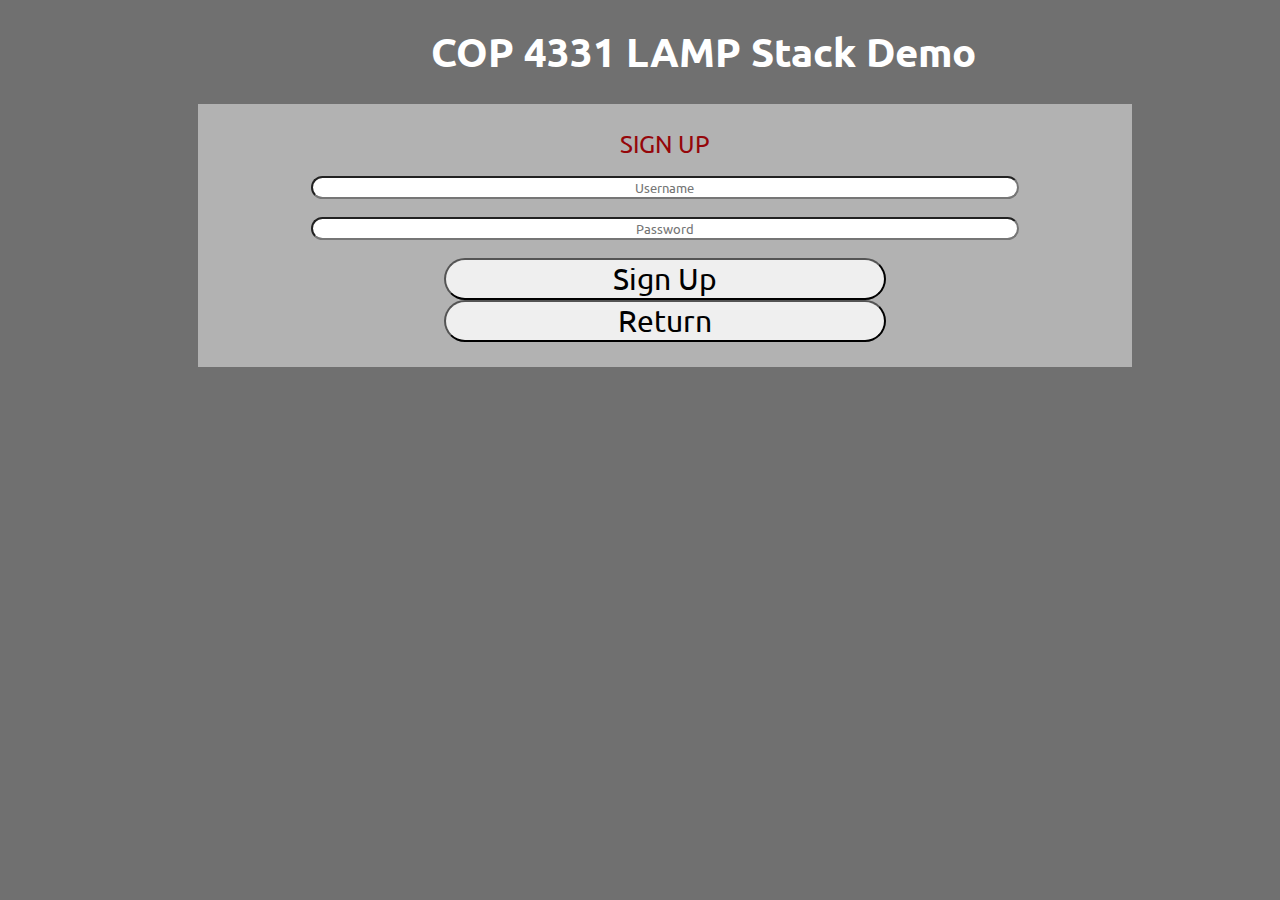
==== createaccount.html @ 1a428d56 "complete reference to createaccount.html" ====
<html>
<head>
	<title>COP 4331 LAMP Stack Demo</title>
	<script type="text/javascript" src="js/md5.js"></script>
	<script type="text/javascript" src="js/code.js"></script>
    <link href="css/styles.css" rel="stylesheet">	
    <link href="https://fonts.googleapis.com/css?family=Ubuntu" rel="stylesheet">
</head>
<body>

<h1 id="title">COP 4331 LAMP Stack Demo</h1>

<div id="signUpDiv">
	<span id="inner-title">SIGN UP</span>
	<input type="text" id="Username" placeholder="Username" /><br />
	<input type="password" id="Password" placeholder="Password"/><br />
	<button type="button" id="signInButton" class="buttons" onclick="doSignUp();">Sign Up </button>
	<span id="signInResult"></span>	
	<button type="button" id="returnButton" class="buttons">Return </button>
	
	<script type="text/javascript">
		document.getElementById("returnButton").onclick= function () 
		{
			location.href = "index.html";
		};
	</script>


</div>

</body>
</html>
---- css/styles.css ----
body 
{
    background-color: #707070;
}

#title 
{
    font-size: 40px;
    width: 100%;
    margin: 2% 5%;
    text-align: center;
    font-family: 'Ubuntu', sans-serif;
    color: #FFFFFF;
}

#loginDiv
{
    font-size: 30px;
    width: 70%;
    margin-left: 15%;
    padding: 25px;
    background-color: #b2b2b2;
}

#signUpDiv
{
    font-size: 30px;
    width: 70%;
    margin-left: 15%;
    padding: 25px;
    background-color: #b2b2b2;
}

#loggedInDiv
{
    font-size: 30px;
    width: 70%;
    margin-left: 15%;
    padding: 25px;
    background-color: #b2b2b2;
}

#accessUIDiv
{
    font-size: 30px;
    width: 70%;
    margin-left: 15%;
    padding: 25px;
    background-color: #b2b2b2;
}

.buttons
{
    font-size: 30px;
    border-radius: 25px;
    width: 50%;
    margin-left: 25%;
    font-family: 'Ubuntu', sans-serif;
}

.buttons:hover{
    background-color: #00d5124f;
    color: #FFFFFF;
    opacity: 50%;
}

#loginName
{
	font-size: 30px;
}
#loginPassword
{
	font-size: 30px;
}
#searchText
{
	font-size: 30px;
}
#colorText
{
	font-size: 30px;
}

input[type="text"],input[type="password"]{
    border-radius: 25px;
    text-align: center;
    width: 80%;
    margin-left: 10%;
    margin-bottom: 2%;
    font-family: 'Ubuntu', sans-serif;
}

#inner-title{
    display: inline-block;
    font-size: 0.8em;
    width: 90%;
    text-align: center;
    margin-left: 5%;
    margin-bottom: 2%;
    font-family: 'Ubuntu', sans-serif;
    color: #95060a;
}

#loginResult{
    display: inline-block;
    font-size: 0.8em;
    width: 90%;
    text-align: center;
    margin-left: 5%;
    margin-bottom: 2%;
    font-family: 'Ubuntu', sans-serif;
    color: #95060a;
}

#userName{
    display: inline-block;
    width: 80%;
    margin-left: 10%;
    text-align: center;
}

#logoutButton{
    width: 20%;
    margin-left: 40%;
}

select{
    width: 30%;
    margin-left: 35%;
    margin-top: 2%;
    font-size: 0.75em;
    font-family: 'Ubuntu', sans-serif;
}

#colorSearchResult{
    display: none;
}

#colorAddResult{
    display: inline-block;
    font-size: 0.8em;
    width: 90%;
    text-align: center;
    margin-left: 5%;
    margin-top: 2%;
    margin-bottom: 1%;
    font-family: 'Ubuntu', sans-serif;
    color: #95060a;
}
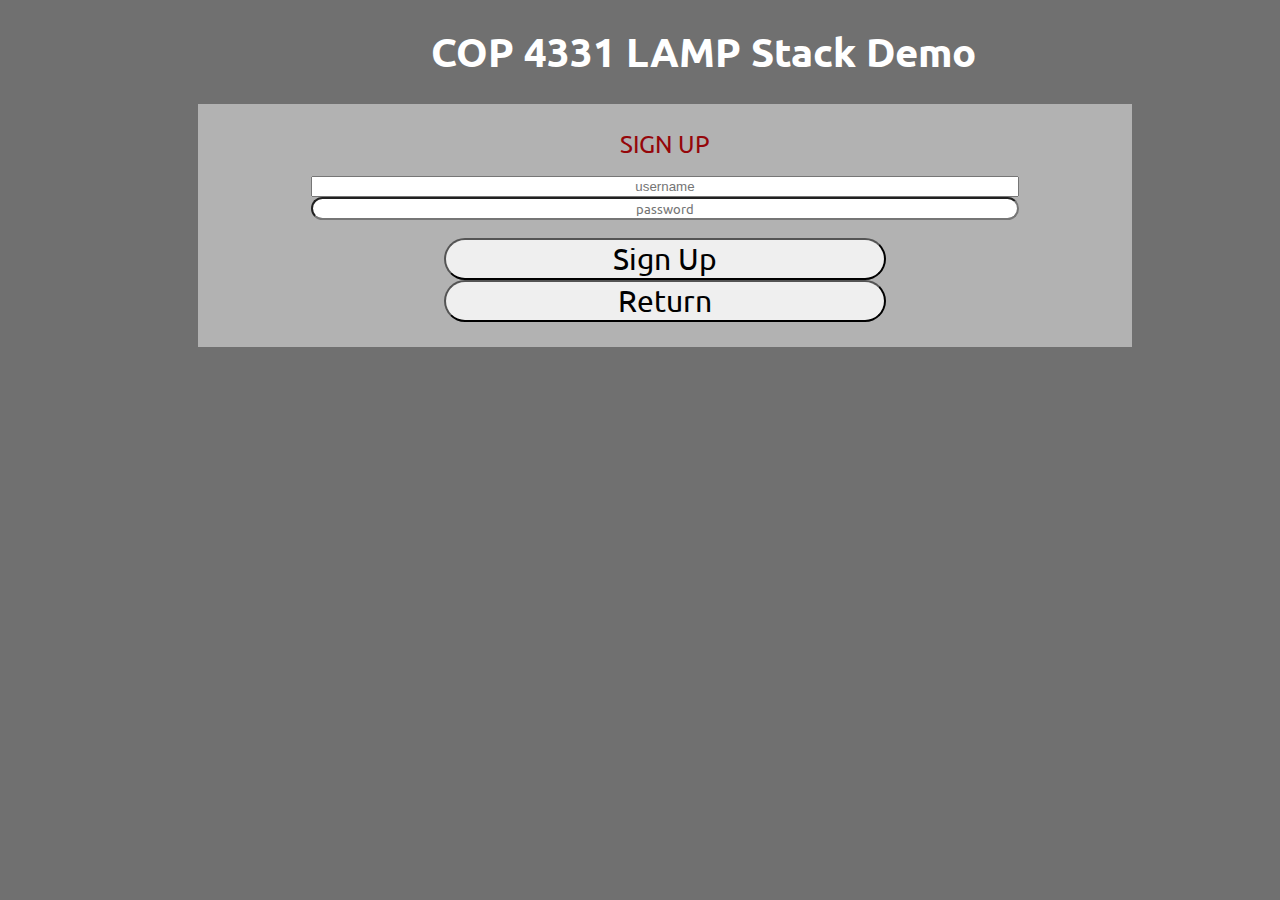
==== commit 99b7771d: "Add js for add_user" ====
--- a/createaccount.html
+++ b/createaccount.html
@@ -13,8 +13,8 @@
 
 <div id="signUpDiv">
 	<span id="inner-title">SIGN UP</span>
-	<input type="text" id="Username" placeholder="Username" /><br />
-	<input type="password" id="Password" placeholder="Password"/><br />
+	<input type="username" id="username" placeholder="username" /><br />
+	<input type="password" id="password" placeholder="password"/><br />
 	<button type="button" id="signInButton" class="buttons" onclick="doSignUp();">Sign Up </button>
 	<span id="signInResult"></span>	
 	<button type="button" id="returnButton" class="buttons">Return </button>
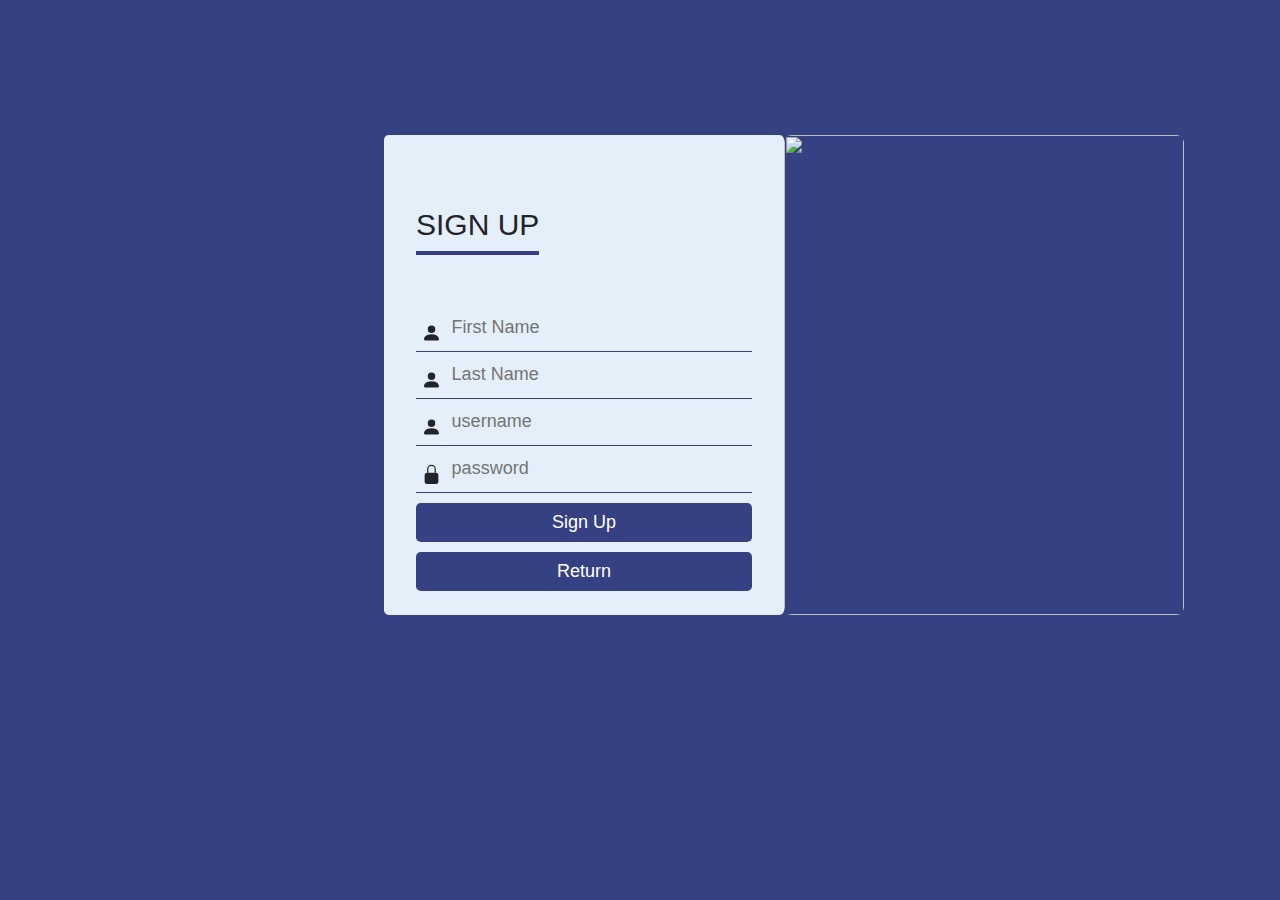
==== commit 33d486f0: "Update createaccount.html" ====
--- a/createaccount.html
+++ b/createaccount.html
@@ -1,33 +1,61 @@
 
 <html>
 <head>
+	<meta charset="UTF-8">
+	<meta http-equiv="X-UA-Compatible" content="IE=edge">
+	<meta name="viewport" content="width = device-width, initial-scale=1">
 	<title>COP 4331 LAMP Stack Demo</title>
+    <link rel="stylesheet" type="text/css" href="https://stackpath.bootstrapcdn.com/bootstrap/4.5.2/css/bootstrap.min.css">
 	<script type="text/javascript" src="js/md5.js"></script>
 	<script type="text/javascript" src="js/code.js"></script>
-    <link href="css/styles.css" rel="stylesheet">	
-    <link href="https://fonts.googleapis.com/css?family=Ubuntu" rel="stylesheet">
+    <link href="css/signup_styles.css" rel="stylesheet">	
 </head>
 <body>
-
-<h1 id="title">COP 4331 LAMP Stack Demo</h1>
-
-<div id="signUpDiv">
-	<span id="inner-title">SIGN UP</span>
-	<input type="username" id="username" placeholder="username" /><br />
-	<input type="password" id="password" placeholder="password"/><br />
-	<button type="button" id="signInButton" class="buttons" onclick="doSignUp();">Sign Up </button>
-	<span id="signInResult"></span>	
-	<button type="button" id="returnButton" class="buttons">Return </button>
-	
+	<div class="container" id="container">
+	<div class="jumbotron">
+	<img src="images/blue.jpg">
+	<div id="signUpDiv">
+	<h4>SIGN UP</h4>
+	<div class="textbox">
+		<svg width="1em" height="1em" viewBox="0 0 12 16" class="bi bi-person-fill" fill="currentColor" xmlns="http://www.w3.org/2000/svg">
+			<path fill-rule="evenodd" d="M3 14s-1 0-1-1 1-4 6-4 6 3 6 4-1 1-1 1H3zm5-6a3 3 0 1 0 0-6 3 3 0 0 0 0 6z"/>
+		</svg>
+		<input type="text" id="firstName" placeholder="First Name" /><br />
+	</div>
+	<div class="textbox">
+		<svg width="1em" height="1em" viewBox="0 0 12 16" class="bi bi-person-fill" fill="currentColor" xmlns="http://www.w3.org/2000/svg">
+			<path fill-rule="evenodd" d="M3 14s-1 0-1-1 1-4 6-4 6 3 6 4-1 1-1 1H3zm5-6a3 3 0 1 0 0-6 3 3 0 0 0 0 6z"/>
+		  </svg>
+		  <input type="text" id="lastName" placeholder="Last Name" /><br />
+	</div>
+	<div class="textbox">
+		<svg width="1em" height="1em" viewBox="0 0 12 16" class="bi bi-person-fill" fill="currentColor" xmlns="http://www.w3.org/2000/svg">
+			<path fill-rule="evenodd" d="M3 14s-1 0-1-1 1-4 6-4 6 3 6 4-1 1-1 1H3zm5-6a3 3 0 1 0 0-6 3 3 0 0 0 0 6z"/>
+		</svg>
+		<input type="username" id="username" placeholder="username" /><br />
+	</div>
+	<div class="textbox">
+		<svg width="1em" height="1em" viewBox="0 0 12 16" class="bi bi-lock-fill" fill="currentColor" xmlns="http://www.w3.org/2000/svg">
+			<path d="M2.5 9a2 2 0 0 1 2-2h7a2 2 0 0 1 2 2v5a2 2 0 0 1-2 2h-7a2 2 0 0 1-2-2V9z"/>
+			<path fill-rule="evenodd" d="M4.5 4a3.5 3.5 0 1 1 7 0v3h-1V4a2.5 2.5 0 0 0-5 0v3h-1V4z"/>
+		</svg>
+		<input type="password" id="password" placeholder="password"/><br />
+	</div>
+	<button type="button" id="signInButton" class="btn btn-default btn-lg" onclick="doSignUp();">Sign Up </button>
+	<button type="button" id="returnButton" class="btn btn-default btn-lg">Return </button>
 	<script type="text/javascript">
 		document.getElementById("returnButton").onclick= function () 
 		{
 			location.href = "index.html";
 		};
 	</script>
-
+	<span style="font-weight:bold" id="signInResult"></span>	
 
 </div>
+</div>
+</div>
 
+<script src="https://code.jquery.com/jquery-3.5.1.slim.min.js" integrity="sha384-DfXdz2htPH0lsSSs5nCTpuj/zy4C+OGpamoFVy38MVBnE+IbbVYUew+OrCXaRkfj" crossorigin="anonymous"></script>
+<script src="https://cdn.jsdelivr.net/npm/popper.js@1.16.1/dist/umd/popper.min.js" integrity="sha384-9/reFTGAW83EW2RDu2S0VKaIzap3H66lZH81PoYlFhbGU+6BZp6G7niu735Sk7lN" crossorigin="anonymous"></script>
 </body>
 </html>
--- a/css/signup_styles.css
+++ b/css/signup_styles.css
@@ -0,0 +1,73 @@
+.btn{
+	width:100%;
+	background-color: #354182;
+	color: white;
+        padding: 5px;
+	font-size:18px;
+	cursor:pointer;
+	margin: 0px 0px;
+        margin-top: 10px;
+    }
+.btn:hover {
+ 	background-color: #1C255F;
+ 	color: white;
+	box-shadow: 0 12px 16px 0 rgba(0,0,0,0.24), 0 17px 50px 0 rgba(0,0,0,0.19);
+
+}
+
+.jumbotron{
+	width:400px;
+    height: 480px;
+	position:absolute;
+	top:15%;
+	left:30%;
+	background-color: #E4EFF9;
+	margin: 0 auto;	
+
+}
+
+img{
+	border-radius:8px;
+	width: 400px;
+	position: absolute;
+	height: 480px;
+	top:0%;
+	left:100%;
+}
+.textbox{
+	width:100%;
+	overflow: hidden;
+	font-size:20px;
+	padding: 8px 0px;
+	border-bottom:1px solid #354182;
+}
+
+.jumbotron h4{
+	float:left;
+	font-size:30px;
+	border-bottom:4px solid #354182;
+	margin-bottom:50px;
+	padding:8px 0
+}
+
+.textbox input{
+	border: none;
+	outline: none;
+	background: none;
+	color: #354182;
+	font-size: 18px;
+	width: 90%;
+	float:right;
+	margin:0 0px;
+}
+
+.textbox svg{
+	width: 26px;
+	float:left;
+	text-align: center;
+	position: relative;
+	top:10px;
+}
+body{
+	background-color: #354182;
+}
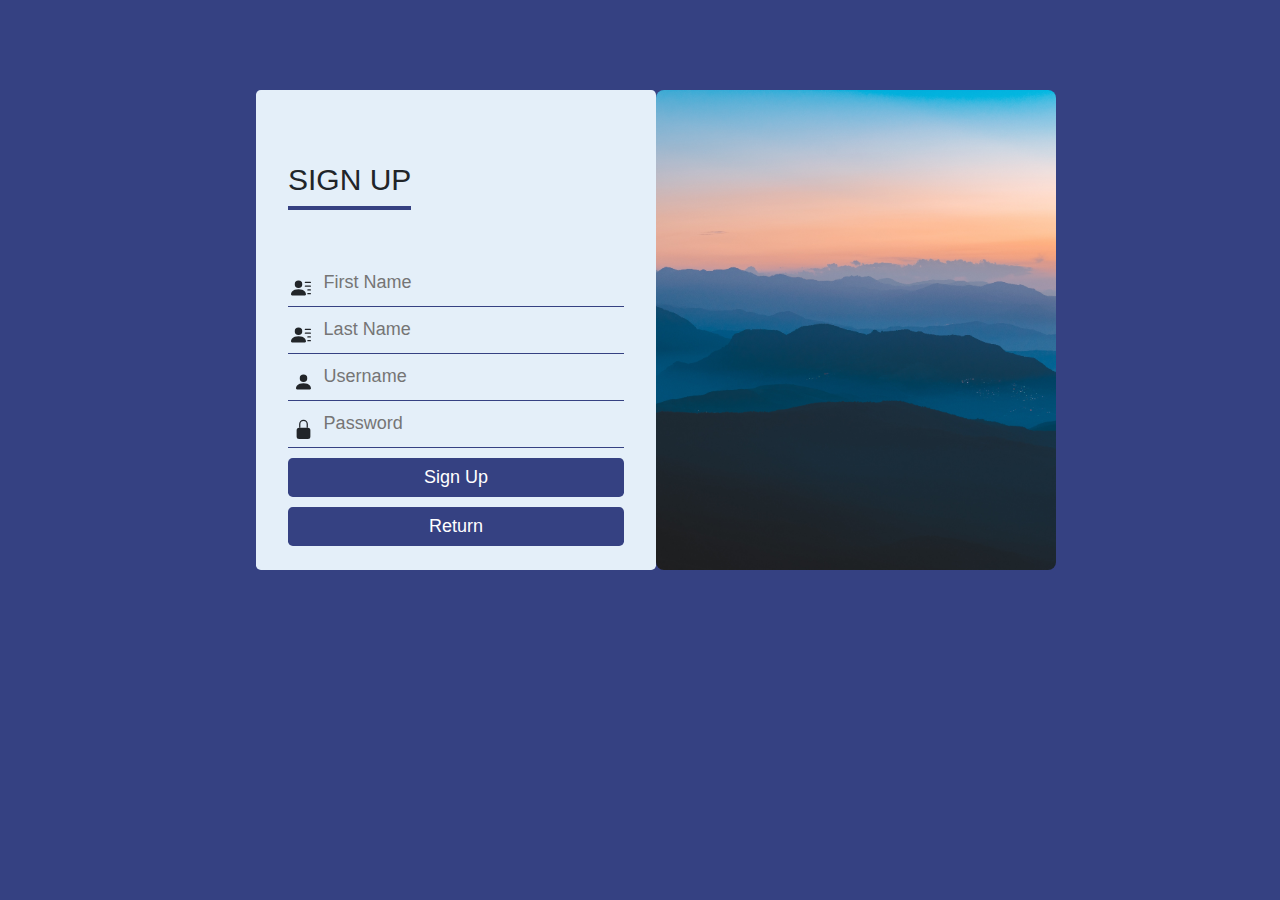
==== commit 2f303f38: "Update createaccount.html" ====
--- a/createaccount.html
+++ b/createaccount.html
@@ -17,29 +17,29 @@
 	<div id="signUpDiv">
 	<h4>SIGN UP</h4>
 	<div class="textbox">
-		<svg width="1em" height="1em" viewBox="0 0 12 16" class="bi bi-person-fill" fill="currentColor" xmlns="http://www.w3.org/2000/svg">
-			<path fill-rule="evenodd" d="M3 14s-1 0-1-1 1-4 6-4 6 3 6 4-1 1-1 1H3zm5-6a3 3 0 1 0 0-6 3 3 0 0 0 0 6z"/>
+		<svg width="1em" height="1em" viewBox="0 0 16 16" class="bi bi-person-lines-fill" fill="currentColor" xmlns="http://www.w3.org/2000/svg">
+  <path fill-rule="evenodd" d="M1 14s-1 0-1-1 1-4 6-4 6 3 6 4-1 1-1 1H1zm5-6a3 3 0 1 0 0-6 3 3 0 0 0 0 6zm7 1.5a.5.5 0 0 1 .5-.5h2a.5.5 0 0 1 0 1h-2a.5.5 0 0 1-.5-.5zm-2-3a.5.5 0 0 1 .5-.5h4a.5.5 0 0 1 0 1h-4a.5.5 0 0 1-.5-.5zm0-3a.5.5 0 0 1 .5-.5h4a.5.5 0 0 1 0 1h-4a.5.5 0 0 1-.5-.5zm2 9a.5.5 0 0 1 .5-.5h2a.5.5 0 0 1 0 1h-2a.5.5 0 0 1-.5-.5z"/>
 		</svg>
 		<input type="text" id="firstName" placeholder="First Name" /><br />
 	</div>
 	<div class="textbox">
-		<svg width="1em" height="1em" viewBox="0 0 12 16" class="bi bi-person-fill" fill="currentColor" xmlns="http://www.w3.org/2000/svg">
-			<path fill-rule="evenodd" d="M3 14s-1 0-1-1 1-4 6-4 6 3 6 4-1 1-1 1H3zm5-6a3 3 0 1 0 0-6 3 3 0 0 0 0 6z"/>
-		  </svg>
+		<svg width="1em" height="1em" viewBox="0 0 16 16" class="bi bi-person-lines-fill" fill="currentColor" xmlns="http://www.w3.org/2000/svg">
+  <path fill-rule="evenodd" d="M1 14s-1 0-1-1 1-4 6-4 6 3 6 4-1 1-1 1H1zm5-6a3 3 0 1 0 0-6 3 3 0 0 0 0 6zm7 1.5a.5.5 0 0 1 .5-.5h2a.5.5 0 0 1 0 1h-2a.5.5 0 0 1-.5-.5zm-2-3a.5.5 0 0 1 .5-.5h4a.5.5 0 0 1 0 1h-4a.5.5 0 0 1-.5-.5zm0-3a.5.5 0 0 1 .5-.5h4a.5.5 0 0 1 0 1h-4a.5.5 0 0 1-.5-.5zm2 9a.5.5 0 0 1 .5-.5h2a.5.5 0 0 1 0 1h-2a.5.5 0 0 1-.5-.5z"/>
+	</svg>
 		  <input type="text" id="lastName" placeholder="Last Name" /><br />
 	</div>
 	<div class="textbox">
 		<svg width="1em" height="1em" viewBox="0 0 12 16" class="bi bi-person-fill" fill="currentColor" xmlns="http://www.w3.org/2000/svg">
 			<path fill-rule="evenodd" d="M3 14s-1 0-1-1 1-4 6-4 6 3 6 4-1 1-1 1H3zm5-6a3 3 0 1 0 0-6 3 3 0 0 0 0 6z"/>
 		</svg>
-		<input type="username" id="username" placeholder="username" /><br />
+		<input type="username" id="username" placeholder="Username" /><br />
 	</div>
 	<div class="textbox">
 		<svg width="1em" height="1em" viewBox="0 0 12 16" class="bi bi-lock-fill" fill="currentColor" xmlns="http://www.w3.org/2000/svg">
 			<path d="M2.5 9a2 2 0 0 1 2-2h7a2 2 0 0 1 2 2v5a2 2 0 0 1-2 2h-7a2 2 0 0 1-2-2V9z"/>
 			<path fill-rule="evenodd" d="M4.5 4a3.5 3.5 0 1 1 7 0v3h-1V4a2.5 2.5 0 0 0-5 0v3h-1V4z"/>
 		</svg>
-		<input type="password" id="password" placeholder="password"/><br />
+		<input type="password" id="password" placeholder="Password"/><br />
 	</div>
 	<button type="button" id="signInButton" class="btn btn-default btn-lg" onclick="doSignUp();">Sign Up </button>
 	<button type="button" id="returnButton" class="btn btn-default btn-lg">Return </button>
--- a/css/signup_styles.css
+++ b/css/signup_styles.css
@@ -1,3 +1,4 @@
+
 .btn{
 	width:100%;
 	background-color: #354182;
@@ -17,10 +18,10 @@
 
 .jumbotron{
 	width:400px;
-    height: 480px;
+        height: 480px;
 	position:absolute;
-	top:15%;
-	left:30%;
+	top:10%;
+	left:20%;
 	background-color: #E4EFF9;
 	margin: 0 auto;	
 
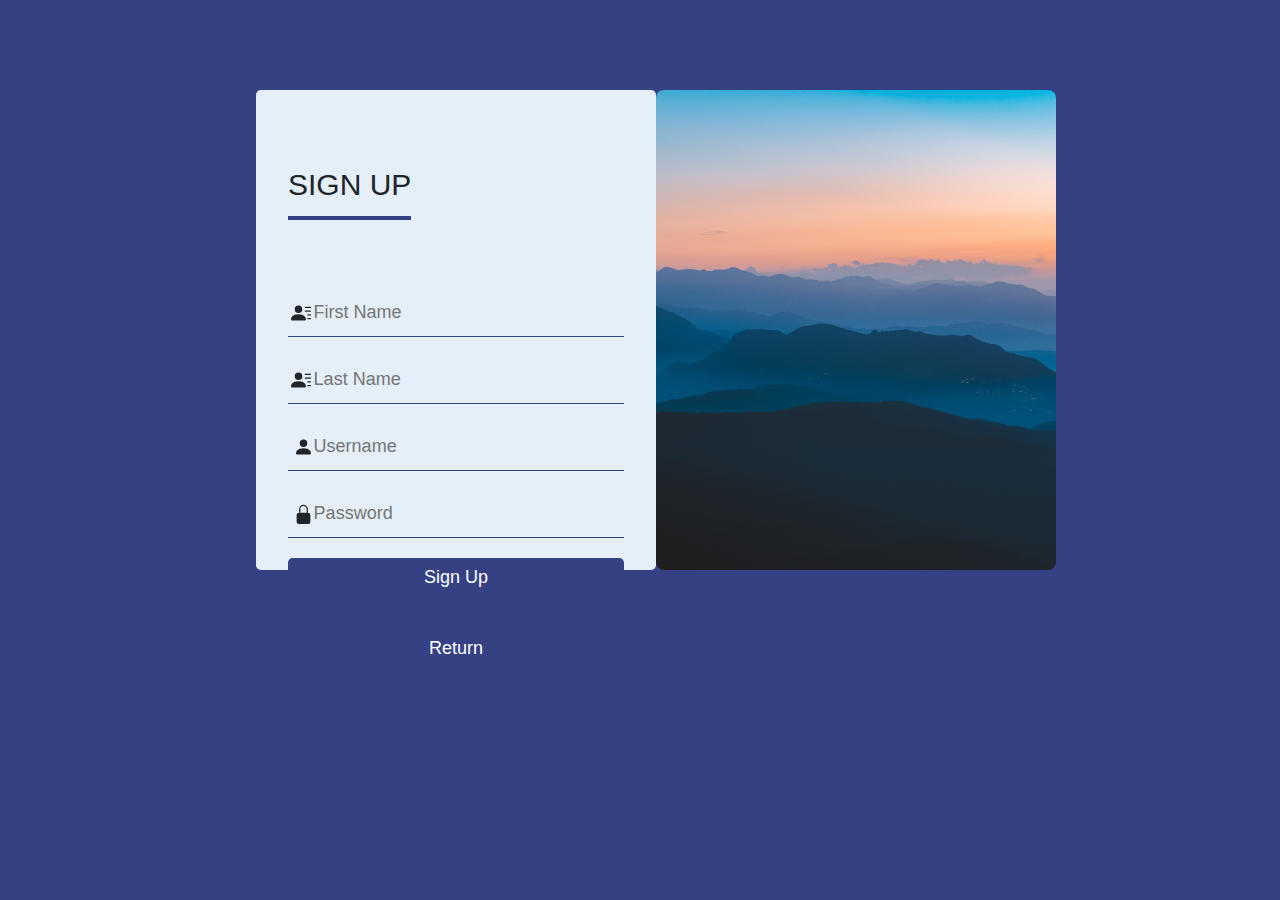
==== commit 9377bf14: "fixing static code analysis bugs" ====
--- a/createaccount.html
+++ b/createaccount.html
@@ -1,19 +1,20 @@
-
-<html>
-<head>
+<!DOCTYPE html>
+<html lang="en" xml:lang="en">
+	<head>
 	<meta charset="UTF-8">
-	<meta http-equiv="X-UA-Compatible" content="IE=edge">
-	<meta name="viewport" content="width = device-width, initial-scale=1">
+        <meta http-equiv="X-UA-Compatible" content="IE=edge">
+        <meta name="viewport" content="width = device-width, initial-scale=1">
 	<title>COP 4331 LAMP Stack Demo</title>
-    <link rel="stylesheet" type="text/css" href="https://stackpath.bootstrapcdn.com/bootstrap/4.5.2/css/bootstrap.min.css">
+       <link rel="stylesheet" type="text/css" href="https://stackpath.bootstrapcdn.com/bootstrap/4.5.2/css/bootstrap.min.css">
 	<script type="text/javascript" src="js/md5.js"></script>
 	<script type="text/javascript" src="js/code.js"></script>
-    <link href="css/signup_styles.css" rel="stylesheet">	
+    <link href="css/login_styles.css" rel="stylesheet">
 </head>
 <body>
+	<div class="bg"></div>
 	<div class="container" id="container">
 	<div class="jumbotron">
-	<img src="images/blue.jpg">
+<img src="images/blue.jpg" alt="Card image cap">
 	<div id="signUpDiv">
 	<h4>SIGN UP</h4>
 	<div class="textbox">
--- a/css/login_styles.css
+++ b/css/login_styles.css
@@ -0,0 +1,75 @@
+
+.btn{
+	width:100%;
+	background-color: #354182;
+	color: white;
+        padding: 5px;
+	font-size:18px;
+	cursor:pointer;
+	margin: 12px 0;
+        margin-top:20px;
+    }
+.btn:hover {
+ 	background-color: #1C255F;
+ 	color: white;
+	box-shadow: 0 12px 16px 0 rgba(0,0,0,0.24), 0 17px 50px 0 rgba(0,0,0,0.19);
+
+}
+
+.jumbotron{
+	width:400px;
+	height: 480px;
+	position:absolute;
+	top:10%;
+	left:20%;
+	background-color: #E4EFF9;
+	margin: 0 auto;	
+
+}
+
+img{
+	border-radius:8px;
+	width: 400px;
+	position: absolute;
+	height: 480px;
+	top:0%;
+	left:100%;
+	}
+
+.textbox{
+	width:100%;
+	overflow: hidden;
+	font-size:20px;
+	padding: 8px 0;
+	border-bottom:1px solid #354182;
+}
+
+.jumbotron h4{
+	float:left;
+	font-size:30px;
+	border-bottom:4px solid #354182;
+	margin-bottom:50px;
+	padding:13px 0
+}
+
+.textbox input{
+	border: none;
+	outline: none;
+	background: none;
+	color: #354182;
+	font-size: 18px;
+	width: 90%;
+	float:right;
+	margin:0 10px;
+}
+
+.textbox svg{
+	width: 26px;
+	float:left;
+	text-align: center;
+	position: relative;
+	top:25px;
+}
+body{
+	background-color: #354182;
+}
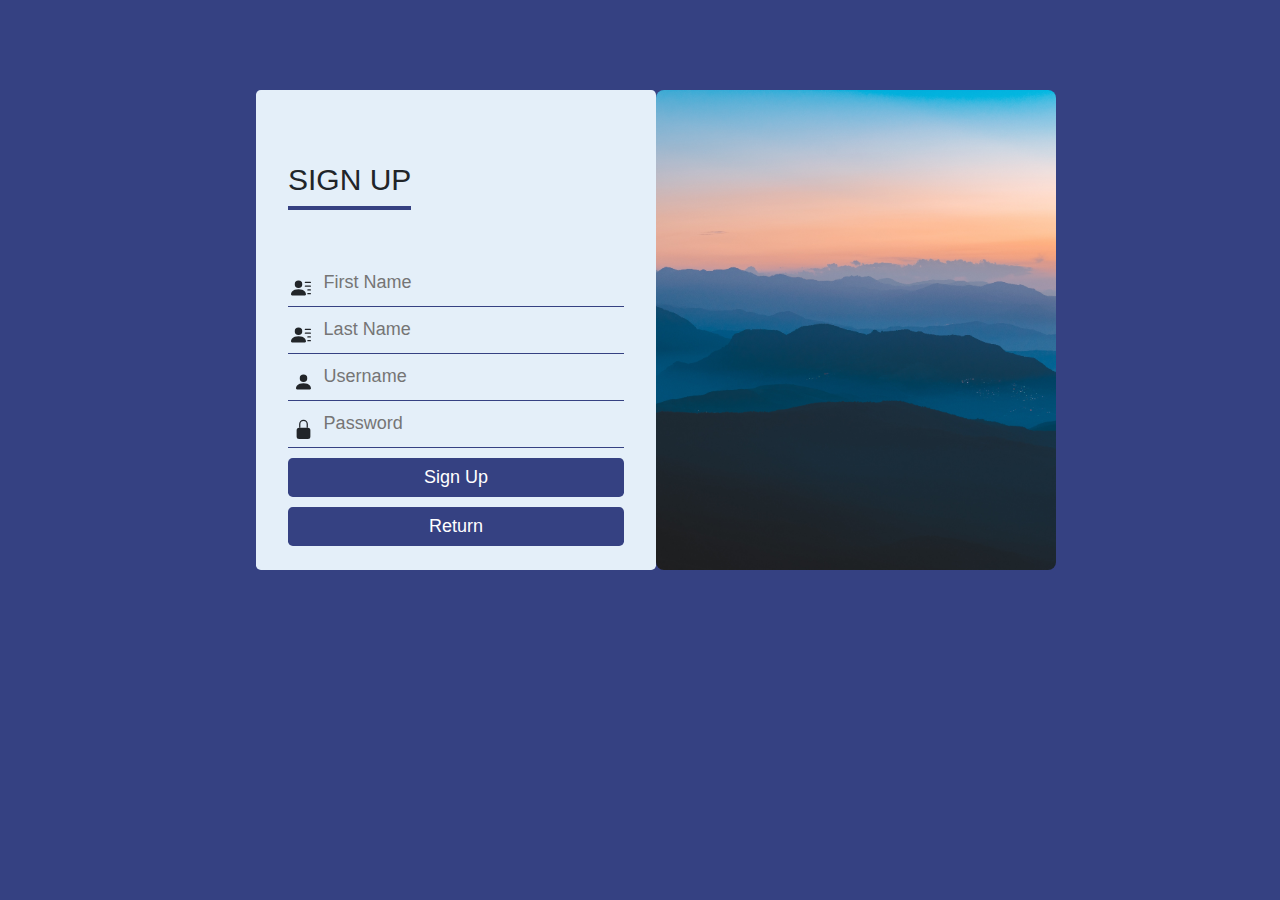
==== commit cc2b4d55: "Search contact now returns in alpha order and css update" ====
--- a/createaccount.html
+++ b/createaccount.html
@@ -1,62 +1,58 @@
-<!DOCTYPE html>
-<html lang="en" xml:lang="en">
-	<head>
-	<meta charset="UTF-8">
-        <meta http-equiv="X-UA-Compatible" content="IE=edge">
-        <meta name="viewport" content="width = device-width, initial-scale=1">
-	<title>COP 4331 LAMP Stack Demo</title>
-       <link rel="stylesheet" type="text/css" href="https://stackpath.bootstrapcdn.com/bootstrap/4.5.2/css/bootstrap.min.css">
-	<script type="text/javascript" src="js/md5.js"></script>
-	<script type="text/javascript" src="js/code.js"></script>
-    <link href="css/login_styles.css" rel="stylesheet">
-</head>
-<body>
-	<div class="bg"></div>
-	<div class="container" id="container">
-	<div class="jumbotron">
-<img src="images/blue.jpg" alt="Card image cap">
-	<div id="signUpDiv">
-	<h4>SIGN UP</h4>
-	<div class="textbox">
-		<svg width="1em" height="1em" viewBox="0 0 16 16" class="bi bi-person-lines-fill" fill="currentColor" xmlns="http://www.w3.org/2000/svg">
-  <path fill-rule="evenodd" d="M1 14s-1 0-1-1 1-4 6-4 6 3 6 4-1 1-1 1H1zm5-6a3 3 0 1 0 0-6 3 3 0 0 0 0 6zm7 1.5a.5.5 0 0 1 .5-.5h2a.5.5 0 0 1 0 1h-2a.5.5 0 0 1-.5-.5zm-2-3a.5.5 0 0 1 .5-.5h4a.5.5 0 0 1 0 1h-4a.5.5 0 0 1-.5-.5zm0-3a.5.5 0 0 1 .5-.5h4a.5.5 0 0 1 0 1h-4a.5.5 0 0 1-.5-.5zm2 9a.5.5 0 0 1 .5-.5h2a.5.5 0 0 1 0 1h-2a.5.5 0 0 1-.5-.5z"/>
-		</svg>
-		<input type="text" id="firstName" placeholder="First Name" /><br />
-	</div>
-	<div class="textbox">
-		<svg width="1em" height="1em" viewBox="0 0 16 16" class="bi bi-person-lines-fill" fill="currentColor" xmlns="http://www.w3.org/2000/svg">
-  <path fill-rule="evenodd" d="M1 14s-1 0-1-1 1-4 6-4 6 3 6 4-1 1-1 1H1zm5-6a3 3 0 1 0 0-6 3 3 0 0 0 0 6zm7 1.5a.5.5 0 0 1 .5-.5h2a.5.5 0 0 1 0 1h-2a.5.5 0 0 1-.5-.5zm-2-3a.5.5 0 0 1 .5-.5h4a.5.5 0 0 1 0 1h-4a.5.5 0 0 1-.5-.5zm0-3a.5.5 0 0 1 .5-.5h4a.5.5 0 0 1 0 1h-4a.5.5 0 0 1-.5-.5zm2 9a.5.5 0 0 1 .5-.5h2a.5.5 0 0 1 0 1h-2a.5.5 0 0 1-.5-.5z"/>
-	</svg>
-		  <input type="text" id="lastName" placeholder="Last Name" /><br />
-	</div>
-	<div class="textbox">
-		<svg width="1em" height="1em" viewBox="0 0 12 16" class="bi bi-person-fill" fill="currentColor" xmlns="http://www.w3.org/2000/svg">
-			<path fill-rule="evenodd" d="M3 14s-1 0-1-1 1-4 6-4 6 3 6 4-1 1-1 1H3zm5-6a3 3 0 1 0 0-6 3 3 0 0 0 0 6z"/>
-		</svg>
-		<input type="username" id="username" placeholder="Username" /><br />
-	</div>
-	<div class="textbox">
-		<svg width="1em" height="1em" viewBox="0 0 12 16" class="bi bi-lock-fill" fill="currentColor" xmlns="http://www.w3.org/2000/svg">
-			<path d="M2.5 9a2 2 0 0 1 2-2h7a2 2 0 0 1 2 2v5a2 2 0 0 1-2 2h-7a2 2 0 0 1-2-2V9z"/>
-			<path fill-rule="evenodd" d="M4.5 4a3.5 3.5 0 1 1 7 0v3h-1V4a2.5 2.5 0 0 0-5 0v3h-1V4z"/>
-		</svg>
-		<input type="password" id="password" placeholder="Password"/><br />
-	</div>
-	<button type="button" id="signInButton" class="btn btn-default btn-lg" onclick="doSignUp();">Sign Up </button>
-	<button type="button" id="returnButton" class="btn btn-default btn-lg">Return </button>
-	<script type="text/javascript">
-		document.getElementById("returnButton").onclick= function () 
-		{
-			location.href = "index.html";
-		};
-	</script>
-	<span style="font-weight:bold" id="signInResult"></span>	
-
-</div>
-</div>
-</div>
-
-<script src="https://code.jquery.com/jquery-3.5.1.slim.min.js" integrity="sha384-DfXdz2htPH0lsSSs5nCTpuj/zy4C+OGpamoFVy38MVBnE+IbbVYUew+OrCXaRkfj" crossorigin="anonymous"></script>
-<script src="https://cdn.jsdelivr.net/npm/popper.js@1.16.1/dist/umd/popper.min.js" integrity="sha384-9/reFTGAW83EW2RDu2S0VKaIzap3H66lZH81PoYlFhbGU+6BZp6G7niu735Sk7lN" crossorigin="anonymous"></script>
-</body>
-</html>
+<html>
+   <head>
+      <meta charset="UTF-8">
+      <meta http-equiv="X-UA-Compatible" content="IE=edge">
+      <meta name="viewport" content="width = device-width, initial-scale=1">
+      <title>Scenic Contacts | Create Account</title>
+      <link rel="stylesheet" type="text/css" href="https://stackpath.bootstrapcdn.com/bootstrap/4.5.2/css/bootstrap.min.css">
+      <script type="text/javascript" src="js/md5.js"></script>
+      <script type="text/javascript" src="js/code.js"></script>
+      <link href="css/signup_styles.css" rel="stylesheet">
+   </head>
+   <body>
+      <div class="container" id="container">
+         <div class="jumbotron">
+            <img src="images/blue.jpg">
+            <div id="signUpDiv">
+               <h4>SIGN UP</h4>
+               <div class="textbox">
+                  <svg width="1em" height="1em" viewBox="0 0 16 16" class="bi bi-person-lines-fill" fill="currentColor" xmlns="http://www.w3.org/2000/svg">
+                     <path fill-rule="evenodd" d="M1 14s-1 0-1-1 1-4 6-4 6 3 6 4-1 1-1 1H1zm5-6a3 3 0 1 0 0-6 3 3 0 0 0 0 6zm7 1.5a.5.5 0 0 1 .5-.5h2a.5.5 0 0 1 0 1h-2a.5.5 0 0 1-.5-.5zm-2-3a.5.5 0 0 1 .5-.5h4a.5.5 0 0 1 0 1h-4a.5.5 0 0 1-.5-.5zm0-3a.5.5 0 0 1 .5-.5h4a.5.5 0 0 1 0 1h-4a.5.5 0 0 1-.5-.5zm2 9a.5.5 0 0 1 .5-.5h2a.5.5 0 0 1 0 1h-2a.5.5 0 0 1-.5-.5z"/>
+                  </svg>
+                  <input type="text" id="firstName" placeholder="First Name" /><br />
+               </div>
+               <div class="textbox">
+                  <svg width="1em" height="1em" viewBox="0 0 16 16" class="bi bi-person-lines-fill" fill="currentColor" xmlns="http://www.w3.org/2000/svg">
+                     <path fill-rule="evenodd" d="M1 14s-1 0-1-1 1-4 6-4 6 3 6 4-1 1-1 1H1zm5-6a3 3 0 1 0 0-6 3 3 0 0 0 0 6zm7 1.5a.5.5 0 0 1 .5-.5h2a.5.5 0 0 1 0 1h-2a.5.5 0 0 1-.5-.5zm-2-3a.5.5 0 0 1 .5-.5h4a.5.5 0 0 1 0 1h-4a.5.5 0 0 1-.5-.5zm0-3a.5.5 0 0 1 .5-.5h4a.5.5 0 0 1 0 1h-4a.5.5 0 0 1-.5-.5zm2 9a.5.5 0 0 1 .5-.5h2a.5.5 0 0 1 0 1h-2a.5.5 0 0 1-.5-.5z"/>
+                  </svg>
+                  <input type="text" id="lastName" placeholder="Last Name" /><br />
+               </div>
+               <div class="textbox">
+                  <svg width="1em" height="1em" viewBox="0 0 12 16" class="bi bi-person-fill" fill="currentColor" xmlns="http://www.w3.org/2000/svg">
+                     <path fill-rule="evenodd" d="M3 14s-1 0-1-1 1-4 6-4 6 3 6 4-1 1-1 1H3zm5-6a3 3 0 1 0 0-6 3 3 0 0 0 0 6z"/>
+                  </svg>
+                  <input type="username" id="username" placeholder="Username" /><br />
+               </div>
+               <div class="textbox">
+                  <svg width="1em" height="1em" viewBox="0 0 12 16" class="bi bi-lock-fill" fill="currentColor" xmlns="http://www.w3.org/2000/svg">
+                     <path d="M2.5 9a2 2 0 0 1 2-2h7a2 2 0 0 1 2 2v5a2 2 0 0 1-2 2h-7a2 2 0 0 1-2-2V9z"/>
+                     <path fill-rule="evenodd" d="M4.5 4a3.5 3.5 0 1 1 7 0v3h-1V4a2.5 2.5 0 0 0-5 0v3h-1V4z"/>
+                  </svg>
+                  <input type="password" id="password" placeholder="Password"/><br />
+               </div>
+               <button type="button" id="signInButton" class="btn btn-default btn-lg" onclick="doSignUp();">Sign Up </button>
+               <button type="button" id="returnButton" class="btn btn-default btn-lg">Return </button>
+               <script type="text/javascript">
+                  document.getElementById("returnButton").onclick= function ()
+                  {
+					  location.href = "index.html";
+                  };
+               </script>
+               <span style="font-weight:bold" id="signInResult"></span>
+            </div>
+         </div>
+      </div>
+      <script src="https://code.jquery.com/jquery-3.5.1.slim.min.js" integrity="sha384-DfXdz2htPH0lsSSs5nCTpuj/zy4C+OGpamoFVy38MVBnE+IbbVYUew+OrCXaRkfj" crossorigin="anonymous"></script>
+      <script src="https://cdn.jsdelivr.net/npm/popper.js@1.16.1/dist/umd/popper.min.js" integrity="sha384-9/reFTGAW83EW2RDu2S0VKaIzap3H66lZH81PoYlFhbGU+6BZp6G7niu735Sk7lN" crossorigin="anonymous"></script>
+   </body>
+</html>--- a/css/signup_styles.css
+++ b/css/signup_styles.css
@@ -0,0 +1,139 @@
+.btn {
+	width: 100%;
+	background-color: #354182;
+	color: white;
+	padding: 5px;
+	font-size: 18px;
+	cursor: pointer;
+	margin: 0px 0px;
+	margin-top: 10px;
+}
+
+.btn:hover {
+	background-color: #1C255F;
+	color: white;
+	box-shadow: 0 12px 16px 0 rgba(0, 0, 0, 0.24), 0 17px 50px 0 rgba(0, 0, 0, 0.19);
+}
+
+.jumbotron {
+	width: 400px;
+	height: 480px;
+	position: absolute;
+	top: 10%;
+	left: 20%;
+	background-color: #E4EFF9;
+	margin: 0 auto;
+}
+
+img {
+	border-radius: 8px;
+	width: 400px;
+	position: absolute;
+	height: 480px;
+	top: 0%;
+	left: 100%;
+}
+
+.textbox {
+	width: 100%;
+	overflow: hidden;
+	font-size: 20px;
+	padding: 8px 0px;
+	border-bottom: 1px solid #354182;
+}
+
+.jumbotron h4 {
+	float: left;
+	font-size: 30px;
+	border-bottom: 4px solid #354182;
+	margin-bottom: 50px;
+	padding: 8px 0
+}
+
+.textbox input {
+	border: none;
+	outline: none;
+	background: none;
+	color: #354182;
+	font-size: 18px;
+	width: 90%;
+	float: right;
+	margin: 0 0px;
+}
+
+.textbox svg {
+	width: 26px;
+	float: left;
+	text-align: center;
+	position: relative;
+	top: 10px;
+}
+
+body {
+	background-color: #354182;
+}
+
+
+/*Start of CSS for devices under 768px*/
+
+@media screen and (min-device-width: 320px) and (max-width: 768px) and (orientation: portrait) {
+	.body {
+		width: 100%;
+		height: auto;
+	}
+	.jumbotron {
+		width: 320px;
+		height: 580px;
+		position: fixed;
+		top: 50%;
+		left: 50%;
+		transform: translate(-50%, -50%);
+		background-color: #E4EFF9;
+		margin: 0 auto;
+	}
+	img {
+		border-radius: 8px;
+		width: 330px;
+		height: 580px;
+		position: fixed;
+		top: 50%;
+		left: 50%;
+		transform: translate(-50%, -50%);
+		z-index: -1000;
+	}
+	.jumbotron h4 {
+		float: left;
+		font-size: 30px;
+		border-bottom: 4px solid #354182;
+		margin-bottom: 50px;
+		padding: 13px 0
+	}
+	.textbox input {
+		border: none;
+		outline: none;
+		background: none;
+		color: #E4EFF9;
+		font-size: 18px;
+		width: 90%;
+		float: right;
+		margin: 0 10px;
+	}
+	.textbox svg {
+		width: 26px;
+		color: #E4EFF9;
+		float: left;
+		text-align: center;
+		position: relative;
+		top: 25px;
+	}
+}
+
+
+@media only screen and (min-width: 1290px) {
+
+	.jumbotron {
+		position: fixed;
+		top: 15%;
+		left: 30%;
+	}
+}
